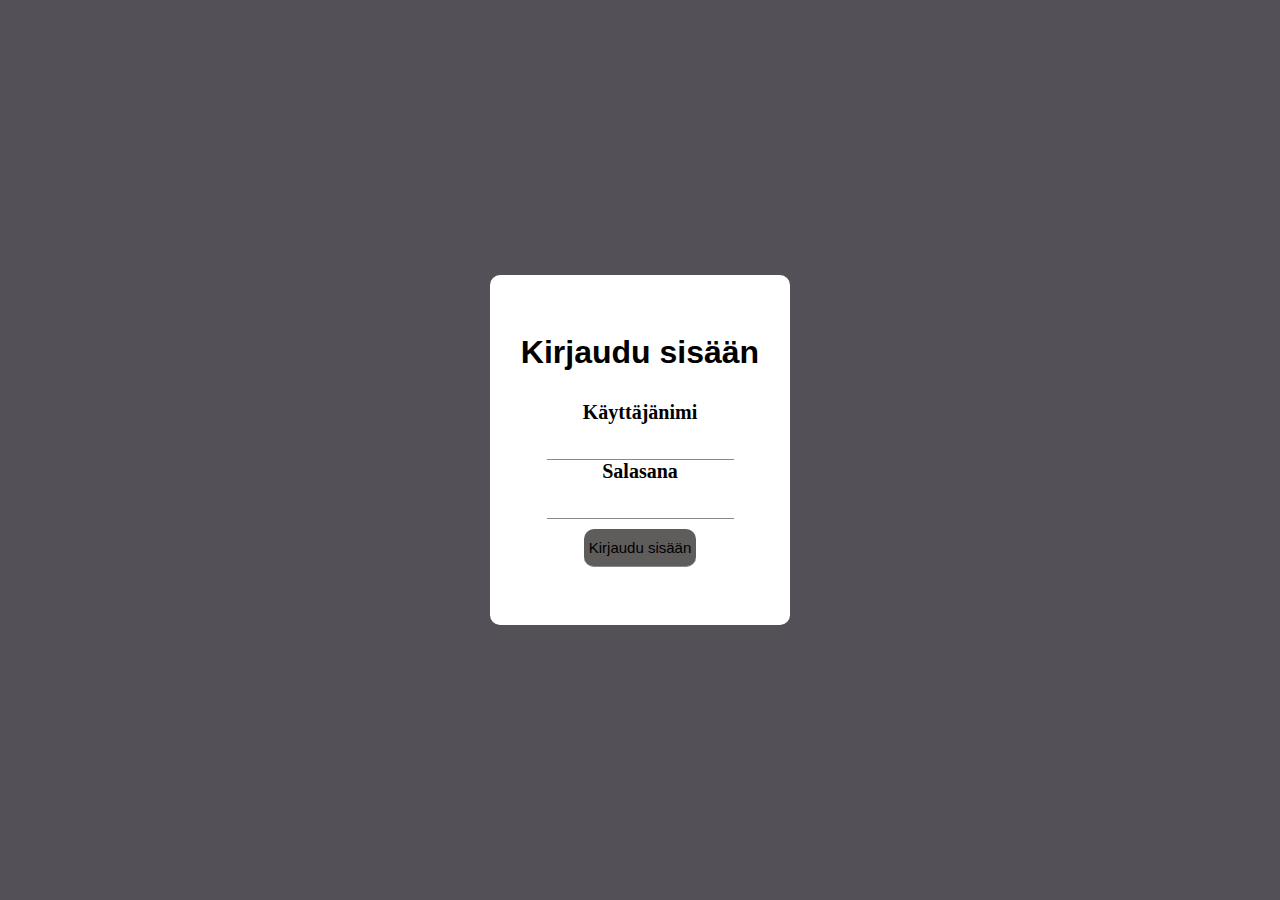
==== index.html @ c98d57a5 "first commit" ====
<!DOCTYPE html>
<html lang="en">
  <head>
    <meta charset="UTF-8" />
    <meta http-equiv="X-UA-Compatible" content="IE=edge" />
    <meta name="viewport" content="width=device-width, initial-scale=1.0" />
    <link rel="stylesheet" href="style.css" />
    <title>Document</title>
  </head>
  <body>
    <script src="./login.js"></script>
    
    <div class="container">
      <h1>Kirjaudu sisään</h1>
      <form name="form" onsubmit="validateForm()" id="form"></form>

        <label for="username">Käyttäjänimi</label>
        <input type="text" id="username" />
        <!--<span id="username" style="color: red;"></span>
        <span id="username1" style="color: green;"></span>-->

        <label for="password">Salasana</label>
        <input type="password" id="password" />
        <!--<span id="password" style="color: red;"></span>
        <span id="password1" style="color: green;"></span> -->

        <!-- <input type="submit" class="login-btn" value="Login" />-->
        <input id="send" type="submit" value="Kirjaudu sisään" onclick="validateForm()" /> 
      </form>
    </div>
    
  </body>
</html>
---- style.css ----
*{
    margin: 0;
    padding: 0;
    box-sizing: border-box;
}

body{
    background-color: rgb(84, 80, 88);
    display: grid;
    place-items: center;
    height: 100vh;
}

.container{
    display: flex;
    flex-direction: column;
    align-items: center;
    justify-content: center;
    height: 350px;
    width: 300px;
    background-color: #fff;
    border-radius: 10px;
    padding: 20px;
}

h1{
    font-family: Arial, Helvetica, sans-serif;
    padding-bottom: 30px;
}

p{
    text-align: center;
}

form{
    display: flex;
    flex-direction: column;
}

label{
    font-size: 20px;
    font-weight: bold;
}

input{
    padding: 5px;
    border: none;
    border-bottom: 1px solid rgb(137, 137, 137);
    margin-top: 10px;
    outline: none;
}

.login-btn{
    border: none;
    background-color: green;
    color: #fff;
    font-size: 20px;
    padding: 10px;
    cursor: pointer;
    border-radius: 5px;
    margin-top: 30px;
}

.logout-btn{
    border: none;
    background-color: rgb(255, 71, 71);
    color: #fff;
    height: 50px;
    width: 100px;
    font-size: 20px;
    border-radius: 5px;
    margin-top: 30px;
    cursor: pointer;
}
#send {
    background-color: rgb(95, 92, 92);
    border-radius: 10px;
    padding-top: 10px;
    padding-bottom: 10px;
    font-size: 15px;
}
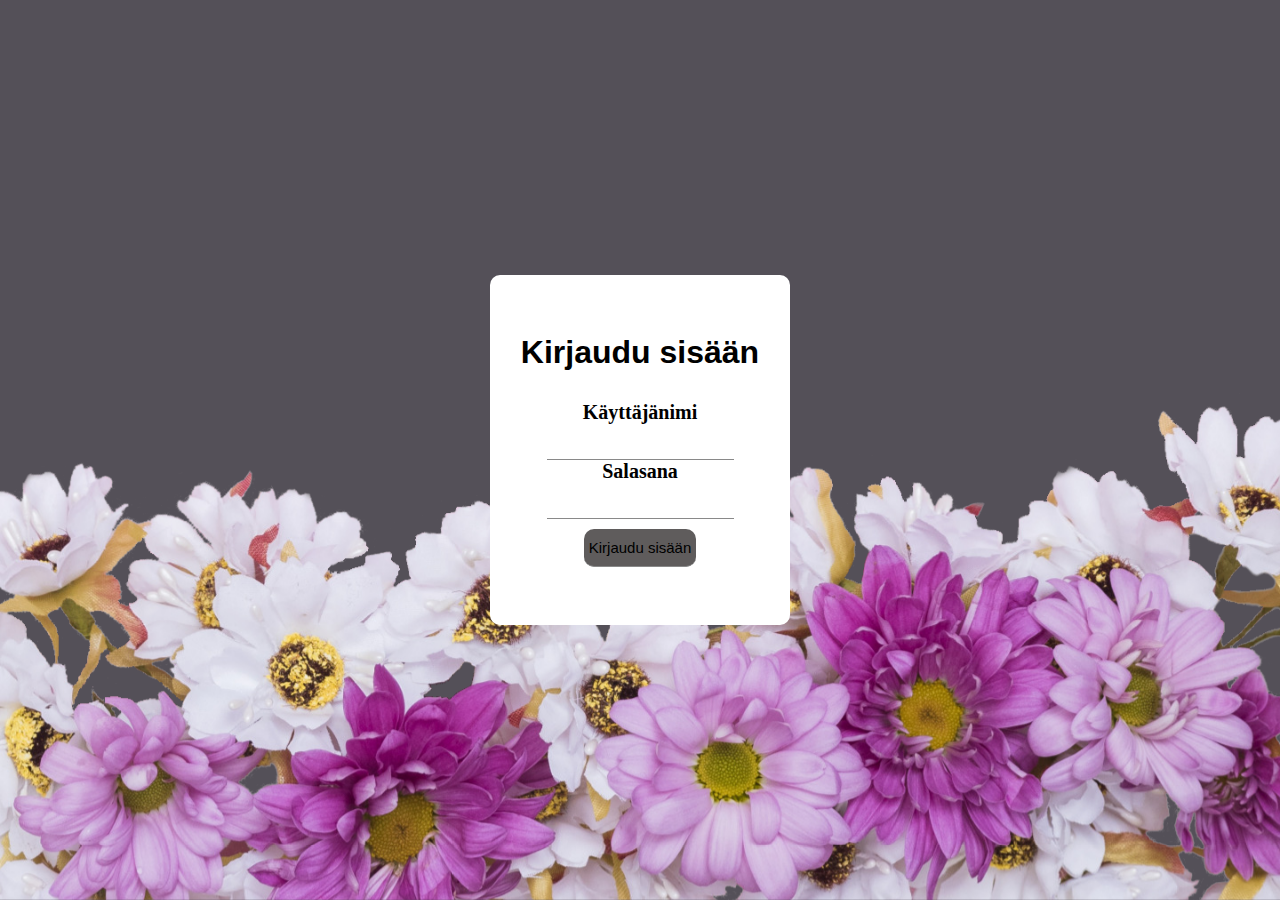
==== commit 9c65e4d8: "mo" ====
--- a/index.html
+++ b/index.html
@@ -29,5 +29,7 @@
       </form>
     </div>
     
+    <img id="imageFlowers" src="kuvat/flowers.png" >
+
   </body>
 </html>--- a/style.css
+++ b/style.css
@@ -1,3 +1,12 @@
+@import url('https://fonts.googleapis.com/css2?family=Josefin+Sans:ital,wght@1,200&display=swap');
+@import url('https://fonts.googleapis.com/css2?family=Anton&family=Climate+Crisis&family=Josefin+Sans:ital,wght@1,200&display=swap');
+:root{
+    --dark: #464747;
+    --text: #993871;
+    --shadow: rgb(114 4 68);
+    --bg: rgb(109, 99, 119);
+    --box: #201f1f;
+}
 *{
     margin: 0;
     padding: 0;
@@ -78,4 +87,10 @@
     padding-top: 10px;
     padding-bottom: 10px;
     font-size: 15px;
+}
+#imageFlowers {
+    position: fixed;
+    bottom: 0;
+    width: 100%;
+    z-index: -1;
 }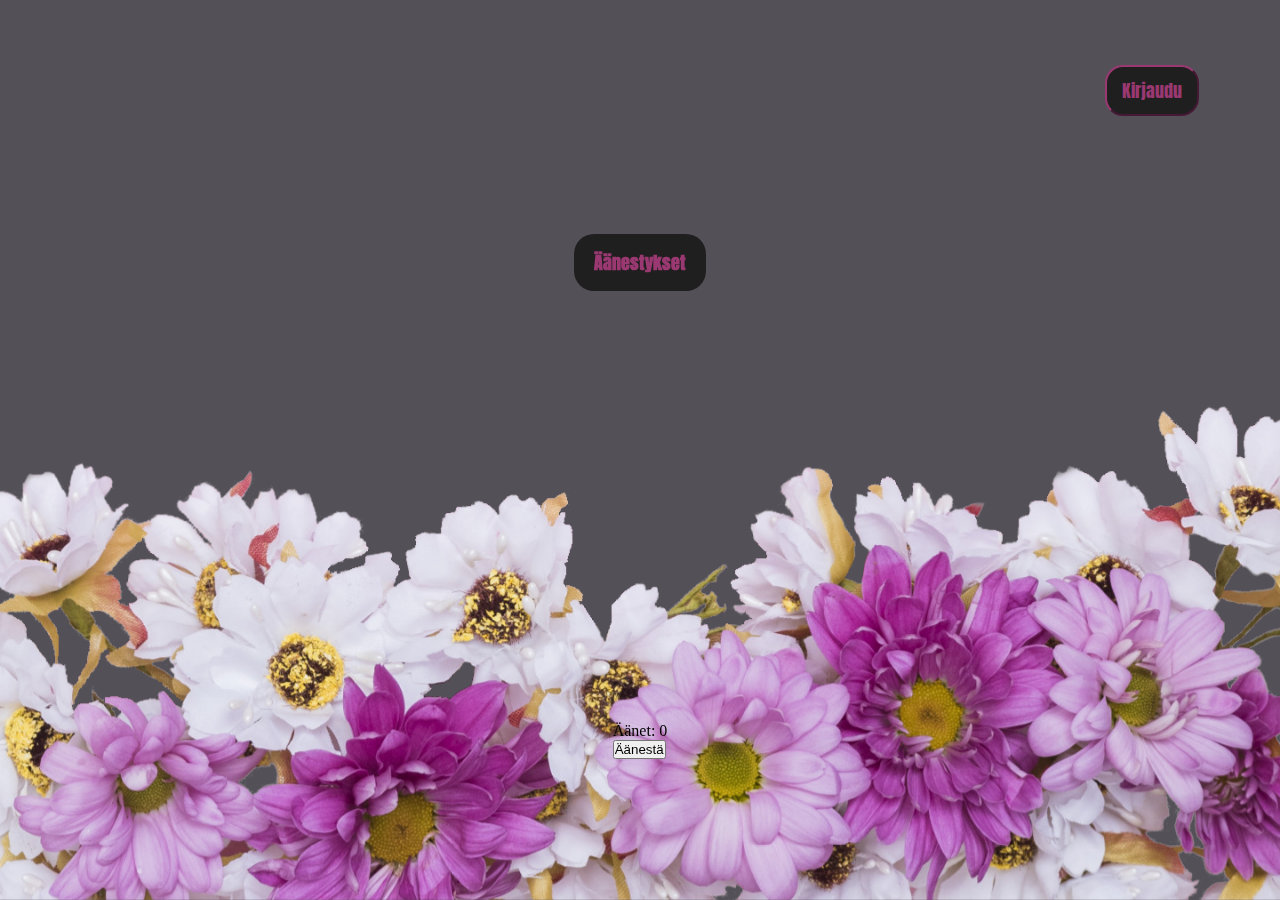
==== commit 7d7ba3de: "m" ====
--- a/index.html
+++ b/index.html
@@ -4,31 +4,24 @@
     <meta charset="UTF-8" />
     <meta http-equiv="X-UA-Compatible" content="IE=edge" />
     <meta name="viewport" content="width=device-width, initial-scale=1.0" />
-    <link rel="stylesheet" href="style.css" />
-    <title>Document</title>
+    <link rel="stylesheet" href="index.css" />
+    <title>Etusivu</title>
   </head>
   <body>
     <script src="./login.js"></script>
     
-    <div class="container">
-      <h1>Kirjaudu sisään</h1>
-      <form name="form" onsubmit="validateForm()" id="form"></form>
+    <input id="kirjaudu" type="submit" value="Kirjaudu" onclick="kirjaudu()" />
 
-        <label for="username">Käyttäjänimi</label>
-        <input type="text" id="username" />
-        <!--<span id="username" style="color: red;"></span>
-        <span id="username1" style="color: green;"></span>-->
+    <h1>Äänestykset</h1>
+      
+    <div id="content" >  
+      <!--nimi ja äänet-->
+      
+      <span id="teksti1"></span><br>
+      <p>Äänet: <span id="teksti2">0</span></p>
+      <button id="vote" type="button" onclick="vote()">Äänestä</button>
+    </div>
 
-        <label for="password">Salasana</label>
-        <input type="password" id="password" />
-        <!--<span id="password" style="color: red;"></span>
-        <span id="password1" style="color: green;"></span> -->
-
-        <!-- <input type="submit" class="login-btn" value="Login" />-->
-        <input id="send" type="submit" value="Kirjaudu sisään" onclick="validateForm()" /> 
-      </form>
-    </div>
-    
     <img id="imageFlowers" src="kuvat/flowers.png" >
 
   </body>
--- a/index.css
+++ b/index.css
@@ -0,0 +1,68 @@
+@import url('https://fonts.googleapis.com/css2?family=Josefin+Sans:ital,wght@1,200&display=swap');
+@import url('https://fonts.googleapis.com/css2?family=Anton&family=Climate+Crisis&family=Josefin+Sans:ital,wght@1,200&display=swap');
+:root{
+    --dark: #464747;
+    --text: #993871;
+    --shadow: rgb(114 4 68);
+    --bg: rgb(109, 99, 119);
+    --box: #201f1f;
+}
+*{
+    margin: 0;
+    padding: 0;
+    box-sizing: border-box;
+}
+body{
+    background-color: rgb(84, 80, 88);
+    display: grid;
+    place-items: center;
+    height: 100vh;
+}
+
+h1{
+    
+    margin-top: -320px;
+    background: var(--box);
+    color: var(--text);
+    font-size: 18px;
+    font-family: 'Anton', sans-serif;
+    padding-left: 20px;
+    padding-right: 20px;
+    padding-top: 15px;
+    padding-bottom: 15px;
+    border-radius: 20px;
+}
+p{
+    text-align: center;
+}
+
+#imageFlowers {
+    position: fixed;
+    bottom: 0;
+    width: 100%;
+    z-index: -1;
+}
+#kirjaudu {
+    cursor: pointer;
+    text-align: center;
+    background: var(--box);
+    color: var(--text);
+    font-size: 18px;
+    font-family: 'Anton', sans-serif;
+    padding-left: 15px;
+    padding-right: 15px;
+    padding-top: 10px;
+    padding-bottom: 10px;
+    border-radius: 18px;
+    border-color: var(--text);
+    cursor: pointer;
+    margin-left: 80%;
+    margin-top: -100px;
+}
+@media (max-width: 320px) {
+    .container {
+        width: 250px;
+        text-align: center;
+        font-size: 15px;
+    }
+}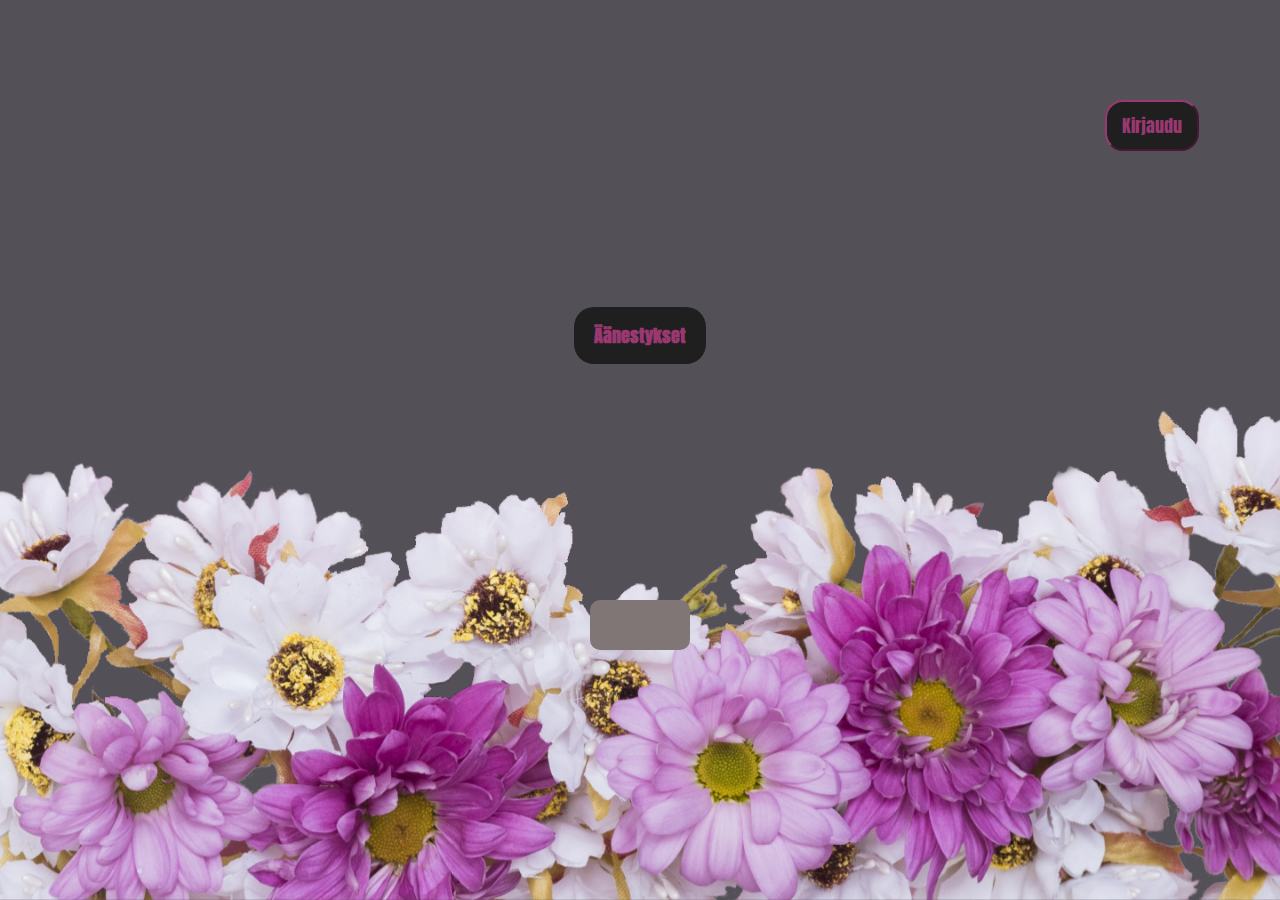
==== commit d305cf31: "nyt" ====
--- a/index.html
+++ b/index.html
@@ -8,21 +8,20 @@
     <title>Etusivu</title>
   </head>
   <body>
-    <script src="./login.js"></script>
+    
     
     <input id="kirjaudu" type="submit" value="Kirjaudu" onclick="kirjaudu()" />
 
     <h1>Äänestykset</h1>
       
-    <div id="content" >  
-      <!--nimi ja äänet-->
-      
-      <span id="teksti1"></span><br>
-      <p>Äänet: <span id="teksti2">0</span></p>
-      <button id="vote" type="button" onclick="vote()">Äänestä</button>
+    <div id="content" >
     </div>
 
     <img id="imageFlowers" src="kuvat/flowers.png" >
 
   </body>
-</html>+  
+  <script src="./login.js"></script>
+  <script src="./etusivu.js"></script>
+
+  </html>--- a/index.css
+++ b/index.css
@@ -6,6 +6,8 @@
     --shadow: rgb(114 4 68);
     --bg: rgb(109, 99, 119);
     --box: #201f1f;
+    --white: #ffffff;
+    --cont: #807676;
 }
 *{
     margin: 0;
@@ -21,7 +23,7 @@
 
 h1{
     
-    margin-top: -320px;
+    margin-top: -230px;
     background: var(--box);
     color: var(--text);
     font-size: 18px;
@@ -57,12 +59,30 @@
     border-color: var(--text);
     cursor: pointer;
     margin-left: 80%;
-    margin-top: -100px;
+    margin-top: -50px;
+    
 }
-@media (max-width: 320px) {
+#content {  /*piilota alussa*/
+    background-color: var(--cont);
+    border-radius: 10px;
+    text-align: center;
+    margin-top: -250px;
+    padding: 25px 50px 25px 50px;  /*top,right,bottom,left*/
+    display: grid;
+    place-items: center;
+    
+}
+@media (max-width: 450px) {
     .container {
         width: 250px;
         text-align: center;
         font-size: 15px;
     }
+    #kirjaudu{
+        margin-right: 35px;
+        margin-top: -50px;
+    }
+    h1{
+        margin-top: -300px;
+    }
 }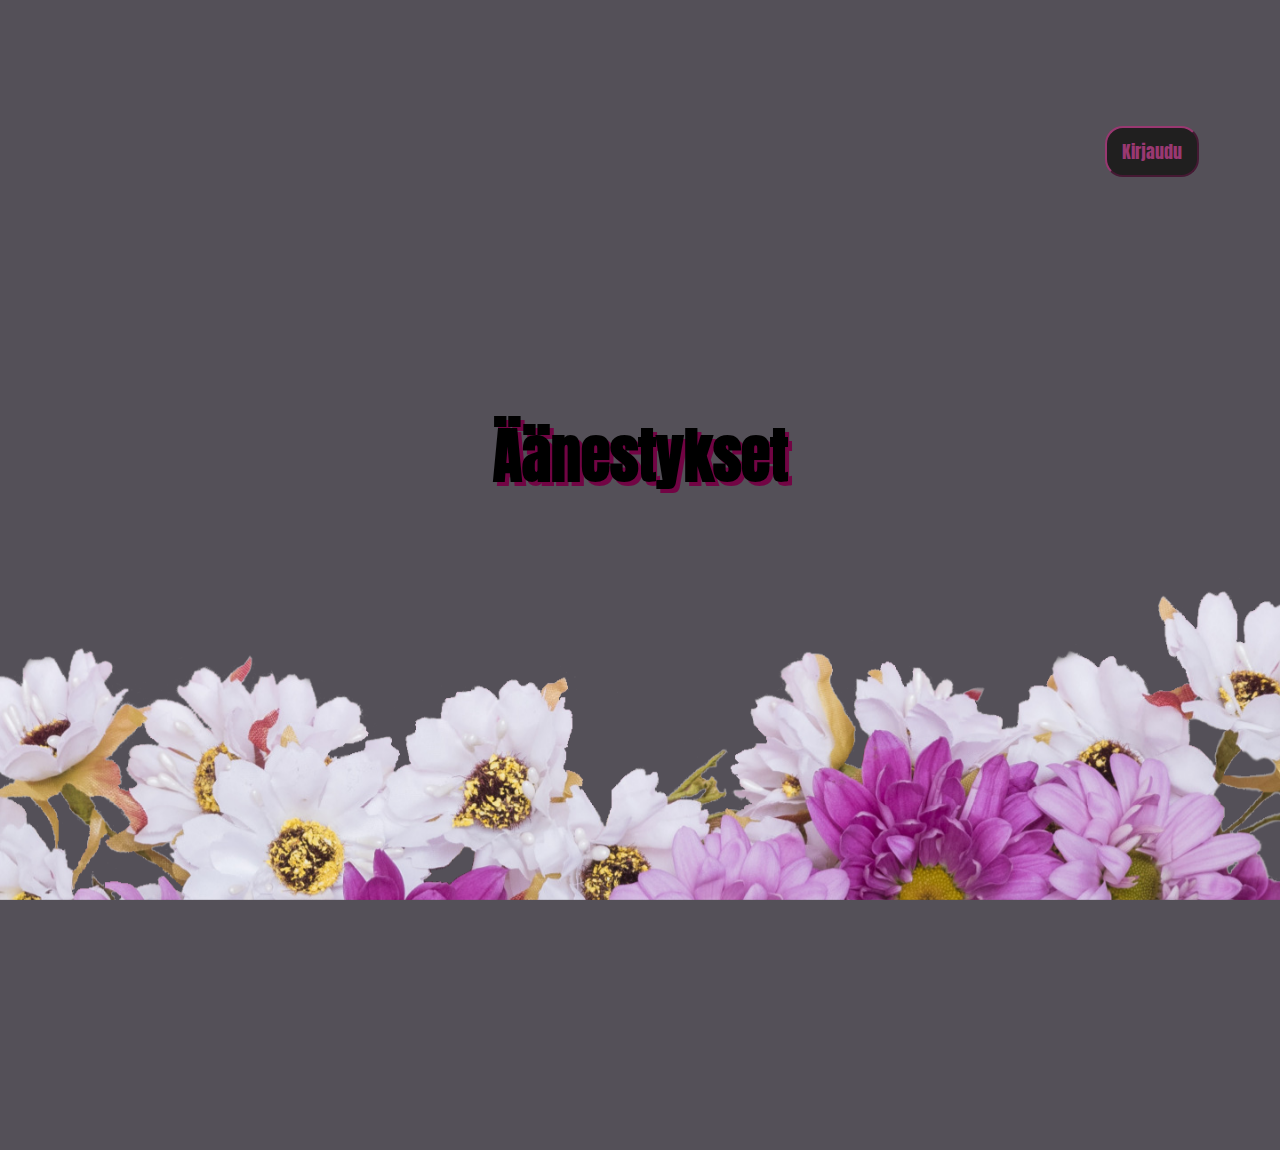
==== commit 24df5dc7: "viimeistelyä" ====
--- a/index.html
+++ b/index.html
@@ -8,20 +8,14 @@
     <title>Etusivu</title>
   </head>
   <body>
-    
-    
     <input id="kirjaudu" type="submit" value="Kirjaudu" onclick="kirjaudu()" />
-
     <h1>Äänestykset</h1>
       
     <div id="content" >
     </div>
 
     <img id="imageFlowers" src="kuvat/flowers.png" >
-
   </body>
-  
-  <script src="./login.js"></script>
-  <script src="./etusivu.js"></script>
-
+    <script src="./login.js"></script>
+    <script src="./etusivu.js"></script>
   </html>--- a/index.css
+++ b/index.css
@@ -19,25 +19,17 @@
     display: grid;
     place-items: center;
     height: 100vh;
+    margin-bottom: 250px;
 }
-
 h1{
-    
-    margin-top: -230px;
-    background: var(--box);
-    color: var(--text);
-    font-size: 18px;
+    text-shadow: 4px 4px var(--shadow); 
+    font-size: 60px;   
     font-family: 'Anton', sans-serif;
-    padding-left: 20px;
-    padding-right: 20px;
-    padding-top: 15px;
-    padding-bottom: 15px;
-    border-radius: 20px;
+    margin-top: 0px;
 }
 p{
     text-align: center;
 }
-
 #imageFlowers {
     position: fixed;
     bottom: 0;
@@ -59,20 +51,32 @@
     border-color: var(--text);
     cursor: pointer;
     margin-left: 80%;
-    margin-top: -50px;
-    
+    margin-top: 10px;
 }
-#content {  /*piilota alussa*/
-    background-color: var(--cont);
+#content {
     border-radius: 10px;
     text-align: center;
-    margin-top: -250px;
     padding: 25px 50px 25px 50px;  /*top,right,bottom,left*/
     display: grid;
     place-items: center;
-    
 }
-@media (max-width: 450px) {
+button {
+    cursor: pointer;
+    text-align: center;
+    background: var(--box);
+    color: var(--text);
+    font-size: 10px;
+    font-family: 'Anton', sans-serif;
+    padding-left: 5px;
+    padding-right: 5px;
+    padding-top: 3px;
+    padding-bottom: 3px;
+    border-radius: 10px;
+    border-color: var(--box);
+    cursor: pointer;
+    margin-left: 10px; 
+}
+@media screen and (max-width: 450px) {
     .container {
         width: 250px;
         text-align: center;
@@ -80,9 +84,9 @@
     }
     #kirjaudu{
         margin-right: 35px;
-        margin-top: -50px;
     }
     h1{
-        margin-top: -300px;
+        margin-top: -10px;
+        font-size: 35px;
     }
-}+}
